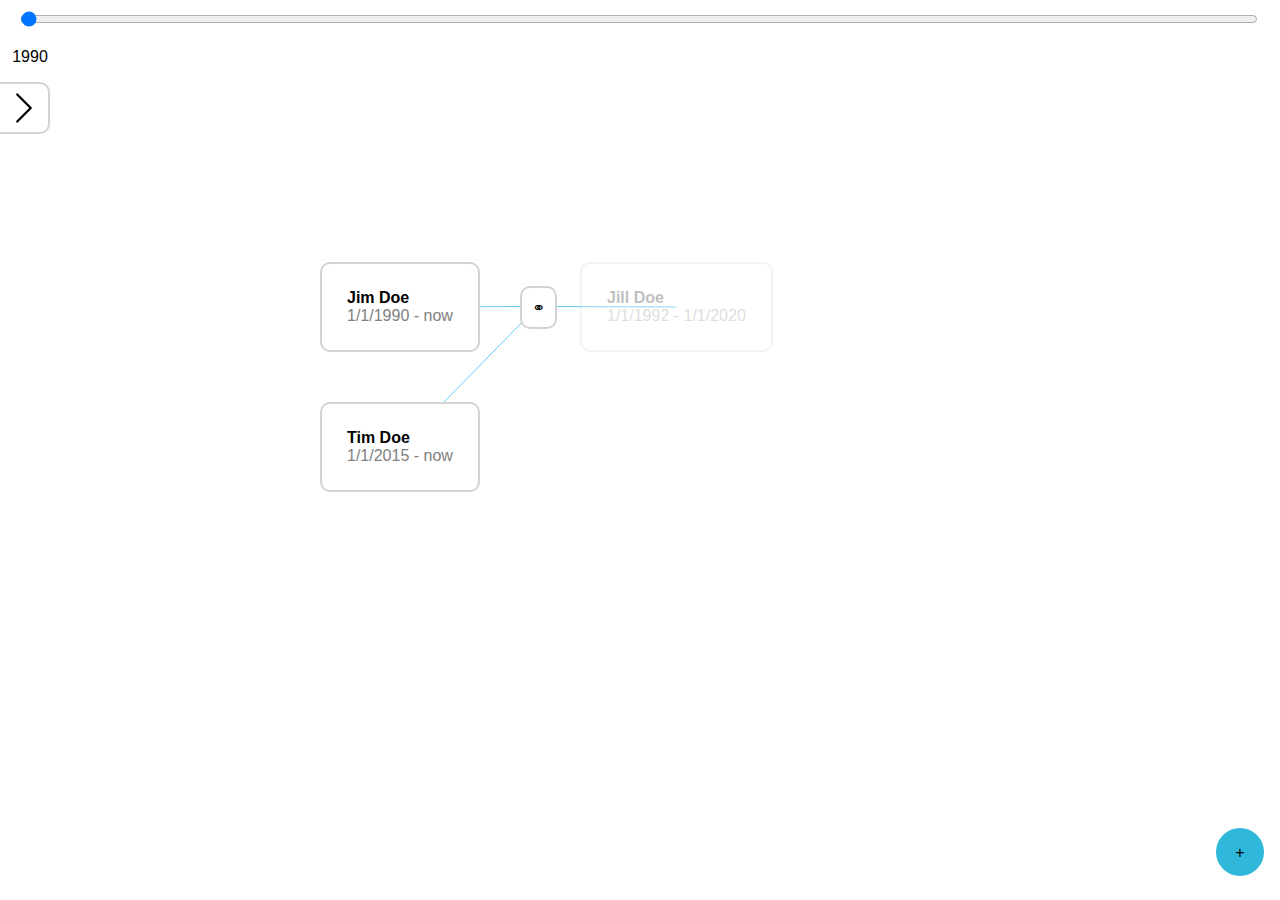
==== frontend/index.html @ a505e5a2 "backend test" ====
<!DOCTYPE html>
<html lang="en">
<head>
    <meta charset="UTF-8">
    <meta name="viewport" content="width=device-width, initial-scale=1.0">
    <title>FamilyTreeify</title>
    <link rel="stylesheet" href="index.css">
    <script type="module" src="index.js" defer></script>
</head>
<body>
    <header>
        <div class="custom-slider">
            <input type="range" min="0" max="100" value="100">
            <div class="hover">
                <p>value</p>
            </div>
        </div>
    </header>
    <main>
        <div class="sidebar">
            <div class="content">
                <p class="a">you found me</p>
            </div>
            <div class="arrow">
                <svg xmlns="http://www.w3.org/2000/svg" width="16" height="16" fill="currentColor" class="bi bi-chevron-right" viewBox="0 0 16 16">
                    <path fill-rule="evenodd" d="M4.646 1.646a.5.5 0 0 1 .708 0l6 6a.5.5 0 0 1 0 .708l-6 6a.5.5 0 0 1-.708-.708L10.293 8 4.646 2.354a.5.5 0 0 1 0-.708"/>
                  </svg>
            </div>
        </div>
        <div class="mainCanvas">
            
        </div>
        <div class="pluscontainer">
            <div class="plus">+</div>
            <div class="hoverelements">
                <svg xmlns="http://www.w3.org/2000/svg" width="16" height="16" fill="currentColor" class="bi bi-brush" viewBox="0 0 16 16">
                    <path d="M15.825.12a.5.5 0 0 1 .132.584c-1.53 3.43-4.743 8.17-7.095 10.64a6.1 6.1 0 0 1-2.373 1.534c-.018.227-.06.538-.16.868-.201.659-.667 1.479-1.708 1.74a8.1 8.1 0 0 1-3.078.132 4 4 0 0 1-.562-.135 1.4 1.4 0 0 1-.466-.247.7.7 0 0 1-.204-.288.62.62 0 0 1 .004-.443c.095-.245.316-.38.461-.452.394-.197.625-.453.867-.826.095-.144.184-.297.287-.472l.117-.198c.151-.255.326-.54.546-.848.528-.739 1.201-.925 1.746-.896q.19.012.348.048c.062-.172.142-.38.238-.608.261-.619.658-1.419 1.187-2.069 2.176-2.67 6.18-6.206 9.117-8.104a.5.5 0 0 1 .596.04M4.705 11.912a1.2 1.2 0 0 0-.419-.1c-.246-.013-.573.05-.879.479-.197.275-.355.532-.5.777l-.105.177c-.106.181-.213.362-.32.528a3.4 3.4 0 0 1-.76.861c.69.112 1.736.111 2.657-.12.559-.139.843-.569.993-1.06a3 3 0 0 0 .126-.75zm1.44.026c.12-.04.277-.1.458-.183a5.1 5.1 0 0 0 1.535-1.1c1.9-1.996 4.412-5.57 6.052-8.631-2.59 1.927-5.566 4.66-7.302 6.792-.442.543-.795 1.243-1.042 1.826-.121.288-.214.54-.275.72v.001l.575.575zm-4.973 3.04.007-.005zm3.582-3.043.002.001h-.002z"/>
                </svg>
                <svg xmlns="http://www.w3.org/2000/svg" width="16" height="16" fill="currentColor" class="bi bi-person-add" viewBox="0 0 16 16">
                    <path d="M12.5 16a3.5 3.5 0 1 0 0-7 3.5 3.5 0 0 0 0 7m.5-5v1h1a.5.5 0 0 1 0 1h-1v1a.5.5 0 0 1-1 0v-1h-1a.5.5 0 0 1 0-1h1v-1a.5.5 0 0 1 1 0m-2-6a3 3 0 1 1-6 0 3 3 0 0 1 6 0M8 7a2 2 0 1 0 0-4 2 2 0 0 0 0 4"/>
                    <path d="M8.256 14a4.5 4.5 0 0 1-.229-1.004H3c.001-.246.154-.986.832-1.664C4.484 10.68 5.711 10 8 10q.39 0 .74.025c.226-.341.496-.65.804-.918Q8.844 9.002 8 9c-5 0-6 3-6 4s1 1 1 1z"/>
                </svg>
            </div>
    </main>
</body>
</html>
---- frontend/index.css ----
:root {
    --blue: #219ebc;
    --lightblue: #2FB8DA;
}

html,body {
    font-family:'Segoe UI', Tahoma, Geneva, Verdana, sans-serif;
    margin: 0;
    padding: 0;

    width: 100vw;
    height: 100vh;

    overflow-y: hidden;
}

main {
    position: relative;
}

main > * {
    position: absolute;
    left: 0;
    top: 0;
}

.sidebar {
    z-index: 1;
    background-color: white;
    border-right-color: lightgrey;
    border-bottom-right-radius: 10px;
    border-right-style: solid;
    border-right-width: 2px;
    border-top-color: lightgrey;
    border-top-style: solid;
    border-top-width: 2px;

    height: 100%;

    transition: translate 100ms;

    width: max-content;
    max-width: fit-content;
    min-width: 15%;
}

.sidebar:not(.open) {
    translate: -100%;
} 

.arrow {
    position: absolute;

    --size: 3em;

    right: calc(-1 * var(--size) - 2 * 2px);
    top: -2px;

    background-color: white;
    border-right-width: 2px;
    border-right-style: solid;
    border-right-color: lightgrey;
    border-bottom-right-radius: 10px;
    border-top-right-radius: 10px;
    border-top-width: 2px;
    border-top-style: solid;
    border-top-color: lightgrey;
    border-bottom-width: 2px;
    border-bottom-style: solid;
    border-bottom-color: lightgrey;

    width: var(--size);
    height: var(--size);

    display: flex;
    align-items: center;
    justify-content: center;
}

.arrow > svg {
    width: 75%;
    height: 75%;

    transition: rotate 100ms;
}

.sidebar.open .arrow > svg {
    rotate: 180deg;
}

/*.arrow::after {
    content: "";
    position: absolute;
  
    background-color: transparent;
    bottom: -52px;
    left: 0;
    height: 50px;
    width: 25px;
    border-top-left-radius: 10px;
    box-shadow: -2px -2px 0 0 lightgrey; 
}*/

.element {
    display: block;

    width: fit-content;
    height: fit-content;

    padding: 25px;

    position: absolute;

    border-radius: 10px;
    border-color: lightgrey;
    border-width: 2px;
    border-style: solid;

    background-color: white;
}

.element > h1 {
    margin: 0;
    font-size: medium;
}

.element > p {
    margin: 0;
    color: gray;
}

.line::after,
.element::after {
    content: url("data:image/svg+xml,%3Csvg xmlns='http://www.w3.org/2000/svg' width='16' height='16' fill='currentColor' class='bi bi-pencil' viewBox='0 0 16 16'%3E%3Cpath d='M12.146.146a.5.5 0 0 1 .708 0l3 3a.5.5 0 0 1 0 .708l-10 10a.5.5 0 0 1-.168.11l-5 2a.5.5 0 0 1-.65-.65l2-5a.5.5 0 0 1 .11-.168zM11.207 2.5 13.5 4.793 14.793 3.5 12.5 1.207zm1.586 3L10.5 3.207 4 9.707V10h.5a.5.5 0 0 1 .5.5v.5h.5a.5.5 0 0 1 .5.5v.5h.293zm-9.761 5.175-.106.106-1.528 3.821 3.821-1.528.106-.106A.5.5 0 0 1 5 12.5V12h-.5a.5.5 0 0 1-.5-.5V11h-.5a.5.5 0 0 1-.468-.325'/%3E%3C/svg%3E");;
    --size: 2em;

    position: absolute;

    right: calc(var(--size) / -2.5);
    top: calc(var(--size) / -2.5);

    background-color: var(--blue);
    border-width: calc(var(--size) - var(--size) / 1.5);
    border-style: solid;
    border-color: var(--blue);
    border-radius: 50%;
    width: calc(var(--size) / 1.5);
    height: calc(var(--size) / 1.5);
    text-align: center;
    display: flex;
    scale: 0;
    transition: scale 100ms;
}

.element:hover::after {
    scale: 1;
}

.line:hover::after {
    scale: .5;
}

.mainCanvas {
    width: 100vw;
    height: 90vh;
    background-color: gray;

    display: block;
    position: relative;
}

.line {
    display: block;

    width: fit-content;
    height: fit-content;

    padding: 10px;

    position: absolute;

    border-radius: 10px;
    border-color: lightgrey;
    border-width: 2px;
    border-style: solid;

    background-color: white;
}

.mainCanvas > svg {
    left: 0;
    top: 0;
    background-color: white;
    position: absolute;
}

.mainCanvas :not(svg) {
    scale: var(--scale, 1);
}

.dragging {
    opacity: 0.5;
}

.active {
    border-color: var(--blue);
}

.content > * {
    --margin-l: 0.5em;
    --margin-r: 0.5em;
    --margin-t: 0.5em;
    --margin-b: 0.5em;
    width: calc(100% - var(--margin-r) - var(--margin-l));

    margin-left: var(--margin-l);
    margin-right: var(--margin-r);
    margin-top: var(--margin-t);
    margin-bottom: var(--margin-b);
}

.seperator {
    height: 2px;
    width: calc(100%);
    background-color: lightgrey;

    translate: calc(-1 * var(--margin-r)) 0;
}

.row {
    display: flex;
    justify-content: space-between;
}

input,
button,
select {
    border-radius: 5px;
    border-color: lightgrey;
    border-width: 1px;
    border-style: solid;
}

button {
    background-color: var(--lightblue);
    border-color: var(--blue);
    padding: 0.5em;
    font-size: large;
}

select {
    background-color: white;
}

button:active {
    background-color: var(--blue);
}

input:disabled {
    border-color: hsl(0, 0%, 95%);
}

.end {
    /*margin-top: auto;*/
    margin-bottom: 0.5em;
    margin-right: 0.5em;
    align-self: flex-end;
}

.content {
    display: flex;
    flex-direction: column;
    height: 100%;
}

.pluscontainer {
    position: absolute;

    top: unset;
    left: unset;

    bottom: 1em;
    right: 1em;
}

.plus {
    border-radius: 50%;


    width: 1em;
    height: 1em;

    padding: 1em;
    

    background-color: var(--lightblue);

    text-align: center;
}

.hoverelements {
    display: flex;
    flex-direction: column;

    position: absolute;

    width: 70%;

    left: 10%;
    right: 10%;

    bottom: 3.5em;

    border-radius: 5px;
    border-color: lightgrey;
    border-width: 2px;
    border-style: solid;

    transition: opacity 100ms, bottom 100ms;
}

.hoverelements > * {
    display: flex;
    justify-content: center;

    padding-top: 0.8em;
    padding-bottom: 0.8em;

    margin-top: 0.2em;
    margin-bottom: 0.2em;

    margin-left: 0.2em;
    margin-right: 0.2em;

    border-radius: 2.5px;

    align-self: center;
    width: calc(100% - 0.4em);
}

.hoverelements > *:hover {
    background-color: lightgrey;
}

.pluscontainer:not(:hover) .hoverelements {
    bottom: 0;
    opacity: 0;
}

body.line_connect {
    cursor: crosshair;
}

.custom-slider {
    width: 100%;
}

.custom-slider > input {
    width: calc(100% - 4px - 40px);
    margin-left: 20px;
    margin-top: 10px;

    border-radius: 50px;
}

.custom-slider > input::-webkit-slider-thumb {
    -webkit-appearance: none;
    appearance: none;
}
.custom-slider > input::-webkit-slider-thumb,
.custom-slider > input::-moz-range-thumb {
    opacity: 1;
    width: 15px;
    height: 15px;
    background-color: var(--lightblue);
    cursor: pointer;

    border-radius: 50px;
}

.custom-slider > input:active::-webkit-slider-thumb,
.custom-slider > input:active::-moz-range-thumb {
    background-color: var(--blue);
}

.custom-slider > .hover {
    width: fit-content;
}

.custom-slider > .hover > * {
    translate: calc(var(--l, 0) - 50% + 30px) 0;
    transform-origin: 50% 50%;
}

.hidden {
    opacity: 0.25;
}

.a {
    color: lightgray;
    font-weight: lighter;
    font-size: smaller;
}
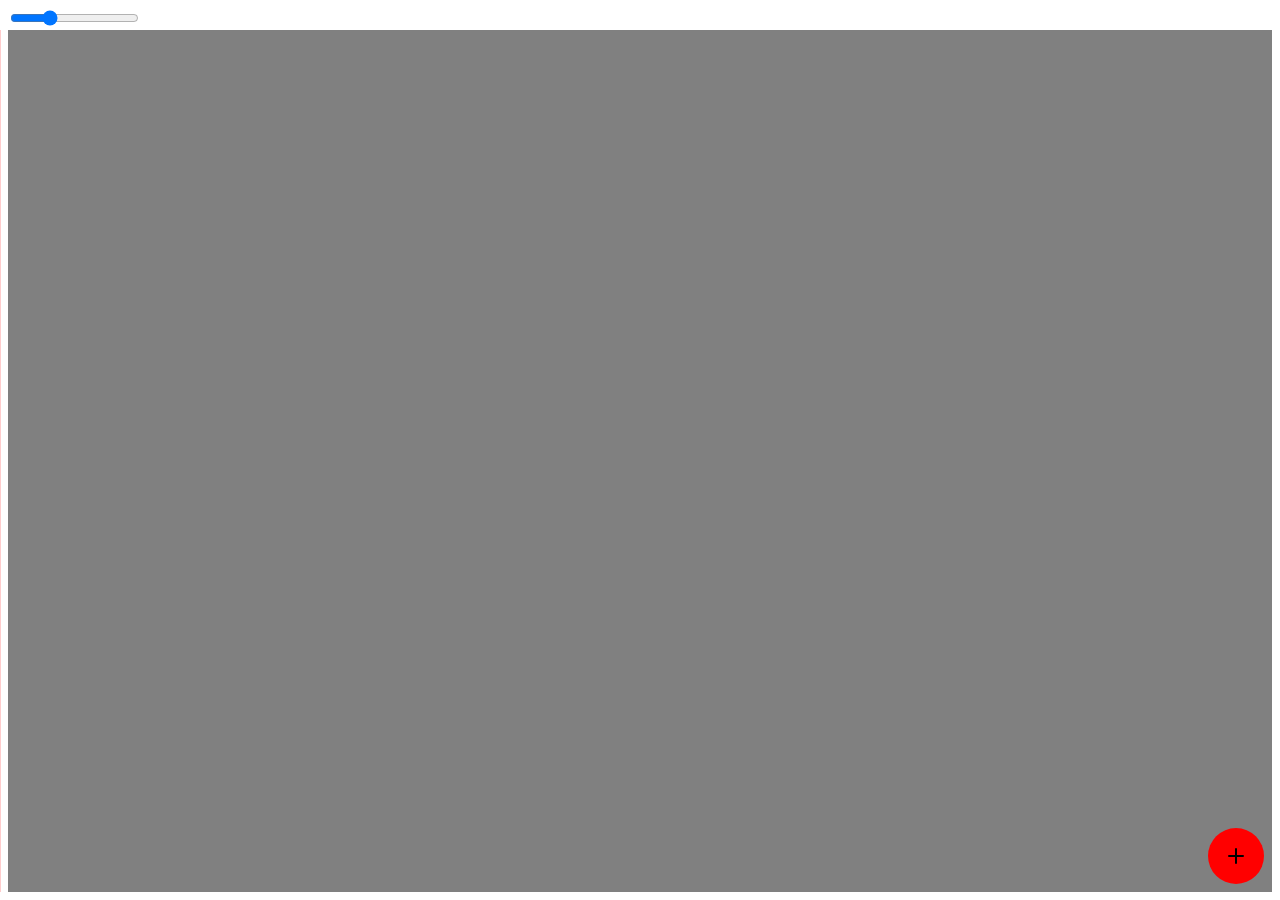
==== commit eb67668e: "-" ====
--- a/frontend/index.html
+++ b/frontend/index.html
@@ -3,44 +3,35 @@
 <head>
     <meta charset="UTF-8">
     <meta name="viewport" content="width=device-width, initial-scale=1.0">
-    <title>FamilyTreeify</title>
-    <link rel="stylesheet" href="index.css">
-    <script type="module" src="index.js" defer></script>
+    <title>Document</title>
+    <link rel="stylesheet" href="main.css">
+
+    <link rel="stylesheet" href="sidebar.css">
+    <link rel="stylesheet" href="plus.css">
 </head>
 <body>
     <header>
-        <div class="custom-slider">
-            <input type="range" min="0" max="100" value="100">
-            <div class="hover">
-                <p>value</p>
+        <input type="range" min="1990" max="2025" value="2000" />
+    </header>
+    <main>
+        <aside></aside>
+        <section>
+            <svg></svg>
+        </section>
+        <div class="plus">
+            <svg xmlns="http://www.w3.org/2000/svg" width="32" height="32" fill="currentColor" class="bi bi-plus" viewBox="0 0 16 16">
+                <path d="M8 4a.5.5 0 0 1 .5.5v3h3a.5.5 0 0 1 0 1h-3v3a.5.5 0 0 1-1 0v-3h-3a.5.5 0 0 1 0-1h3v-3A.5.5 0 0 1 8 4"/>
+            </svg>
+            <div>
+                <svg xmlns="http://www.w3.org/2000/svg" width="24" height="24" fill="currentColor" class="bi bi-brush-fill" viewBox="0 0 16 16">
+                    <path d="M15.825.12a.5.5 0 0 1 .132.584c-1.53 3.43-4.743 8.17-7.095 10.64a6.1 6.1 0 0 1-2.373 1.534c-.018.227-.06.538-.16.868-.201.659-.667 1.479-1.708 1.74a8.1 8.1 0 0 1-3.078.132 4 4 0 0 1-.562-.135 1.4 1.4 0 0 1-.466-.247.7.7 0 0 1-.204-.288.62.62 0 0 1 .004-.443c.095-.245.316-.38.461-.452.394-.197.625-.453.867-.826.095-.144.184-.297.287-.472l.117-.198c.151-.255.326-.54.546-.848.528-.739 1.201-.925 1.746-.896q.19.012.348.048c.062-.172.142-.38.238-.608.261-.619.658-1.419 1.187-2.069 2.176-2.67 6.18-6.206 9.117-8.104a.5.5 0 0 1 .596.04"/>
+                </svg>
+                <svg xmlns="http://www.w3.org/2000/svg" width="24" height="24" fill="currentColor" class="bi bi-person-plus-fill" viewBox="0 0 16 16">
+                    <path d="M1 14s-1 0-1-1 1-4 6-4 6 3 6 4-1 1-1 1zm5-6a3 3 0 1 0 0-6 3 3 0 0 0 0 6"/>
+                    <path fill-rule="evenodd" d="M13.5 5a.5.5 0 0 1 .5.5V7h1.5a.5.5 0 0 1 0 1H14v1.5a.5.5 0 0 1-1 0V8h-1.5a.5.5 0 0 1 0-1H13V5.5a.5.5 0 0 1 .5-.5"/>
+                </svg>
             </div>
         </div>
-    </header>
-    <main>
-        <div class="sidebar">
-            <div class="content">
-                <p class="a">you found me</p>
-            </div>
-            <div class="arrow">
-                <svg xmlns="http://www.w3.org/2000/svg" width="16" height="16" fill="currentColor" class="bi bi-chevron-right" viewBox="0 0 16 16">
-                    <path fill-rule="evenodd" d="M4.646 1.646a.5.5 0 0 1 .708 0l6 6a.5.5 0 0 1 0 .708l-6 6a.5.5 0 0 1-.708-.708L10.293 8 4.646 2.354a.5.5 0 0 1 0-.708"/>
-                  </svg>
-            </div>
-        </div>
-        <div class="mainCanvas">
-            
-        </div>
-        <div class="pluscontainer">
-            <div class="plus">+</div>
-            <div class="hoverelements">
-                <svg xmlns="http://www.w3.org/2000/svg" width="16" height="16" fill="currentColor" class="bi bi-brush" viewBox="0 0 16 16">
-                    <path d="M15.825.12a.5.5 0 0 1 .132.584c-1.53 3.43-4.743 8.17-7.095 10.64a6.1 6.1 0 0 1-2.373 1.534c-.018.227-.06.538-.16.868-.201.659-.667 1.479-1.708 1.74a8.1 8.1 0 0 1-3.078.132 4 4 0 0 1-.562-.135 1.4 1.4 0 0 1-.466-.247.7.7 0 0 1-.204-.288.62.62 0 0 1 .004-.443c.095-.245.316-.38.461-.452.394-.197.625-.453.867-.826.095-.144.184-.297.287-.472l.117-.198c.151-.255.326-.54.546-.848.528-.739 1.201-.925 1.746-.896q.19.012.348.048c.062-.172.142-.38.238-.608.261-.619.658-1.419 1.187-2.069 2.176-2.67 6.18-6.206 9.117-8.104a.5.5 0 0 1 .596.04M4.705 11.912a1.2 1.2 0 0 0-.419-.1c-.246-.013-.573.05-.879.479-.197.275-.355.532-.5.777l-.105.177c-.106.181-.213.362-.32.528a3.4 3.4 0 0 1-.76.861c.69.112 1.736.111 2.657-.12.559-.139.843-.569.993-1.06a3 3 0 0 0 .126-.75zm1.44.026c.12-.04.277-.1.458-.183a5.1 5.1 0 0 0 1.535-1.1c1.9-1.996 4.412-5.57 6.052-8.631-2.59 1.927-5.566 4.66-7.302 6.792-.442.543-.795 1.243-1.042 1.826-.121.288-.214.54-.275.72v.001l.575.575zm-4.973 3.04.007-.005zm3.582-3.043.002.001h-.002z"/>
-                </svg>
-                <svg xmlns="http://www.w3.org/2000/svg" width="16" height="16" fill="currentColor" class="bi bi-person-add" viewBox="0 0 16 16">
-                    <path d="M12.5 16a3.5 3.5 0 1 0 0-7 3.5 3.5 0 0 0 0 7m.5-5v1h1a.5.5 0 0 1 0 1h-1v1a.5.5 0 0 1-1 0v-1h-1a.5.5 0 0 1 0-1h1v-1a.5.5 0 0 1 1 0m-2-6a3 3 0 1 1-6 0 3 3 0 0 1 6 0M8 7a2 2 0 1 0 0-4 2 2 0 0 0 0 4"/>
-                    <path d="M8.256 14a4.5 4.5 0 0 1-.229-1.004H3c.001-.246.154-.986.832-1.664C4.484 10.68 5.711 10 8 10q.39 0 .74.025c.226-.341.496-.65.804-.918Q8.844 9.002 8 9c-5 0-6 3-6 4s1 1 1 1z"/>
-                </svg>
-            </div>
     </main>
 </body>
 </html>--- a/frontend/main.css
+++ b/frontend/main.css
@@ -0,0 +1,48 @@
+:root {
+    --sharp-duration: 100ms;
+    --sharp-corner: 5px;
+    --smooth-corner: 10px;
+    --border: 2px solid lightgrey;
+}
+
+html {
+    width: 100%;
+    height: 100%;
+}
+
+body {
+    --body-margin: 8px;
+
+    margin: var(--body-margin);
+    width: calc(100% - 2 * var(--body-margin));
+    height: calc(100% - 2 * var(--body-margin));
+
+    display: flex;
+    flex-direction: column;
+}
+
+main {
+    flex-grow: 1;
+
+    background-color: gray;
+
+    position: relative;
+
+    z-index: 1;
+}
+
+main > aside {
+    width: 20%;
+    height: 100%;
+    background-color: red;
+
+    position: absolute;
+    left: 0;
+    top: 0;
+}
+
+main > .plus {
+    position: absolute;
+    right: 0.5em;
+    bottom: 0.5em;
+}--- a/frontend/sidebar.css
+++ b/frontend/sidebar.css
@@ -0,0 +1,9 @@
+main > aside {
+    translate: calc(-100% - var(--body-margin)) 0;
+
+    transition: translate var(--sharp-duration);
+}
+
+main > aside.open {
+    translate: 0 0;
+}--- a/frontend/plus.css
+++ b/frontend/plus.css
@@ -0,0 +1,57 @@
+.plus {
+    --padding: 0.75em;
+
+    position: relative;
+
+    z-index: 1;
+
+    width: fit-content;
+    height: fit-content;
+}
+
+.plus > svg {
+    display: block;
+    padding: var(--padding);
+
+    background-color: red;
+
+    border-radius: 50%;
+}
+
+.plus > div {
+    position: absolute;
+    left: 0;
+
+    --margin: 0.5em;
+    --error-value: var(--margin) * (1 + 2*2); /* 2 == number of elements in the selector, second 2, amount of mergins per element*/
+    margin: var(--margin);
+
+    top: calc(-1 * var(--error-value));
+
+    z-index: -1;
+
+    width: calc(100% - var(--margin) * 2);
+    height: fit-content;
+
+    display: flex;
+    flex-direction: column;
+    align-items: center;
+
+    border: var(--border);
+    border-radius: var(--sharp-corner);
+
+    opacity: 0;
+
+    transition: opacity var(--sharp-duration), top var(--sharp-duration)
+}
+
+.plus > div > * {
+    margin-top: calc(var(--margin));
+    margin-bottom: calc(var(--margin));
+}
+
+.plus:hover > div,
+.plus:has(*:hover) > div {
+    opacity: 1;
+    top: calc(-100% - var(--error-value));
+}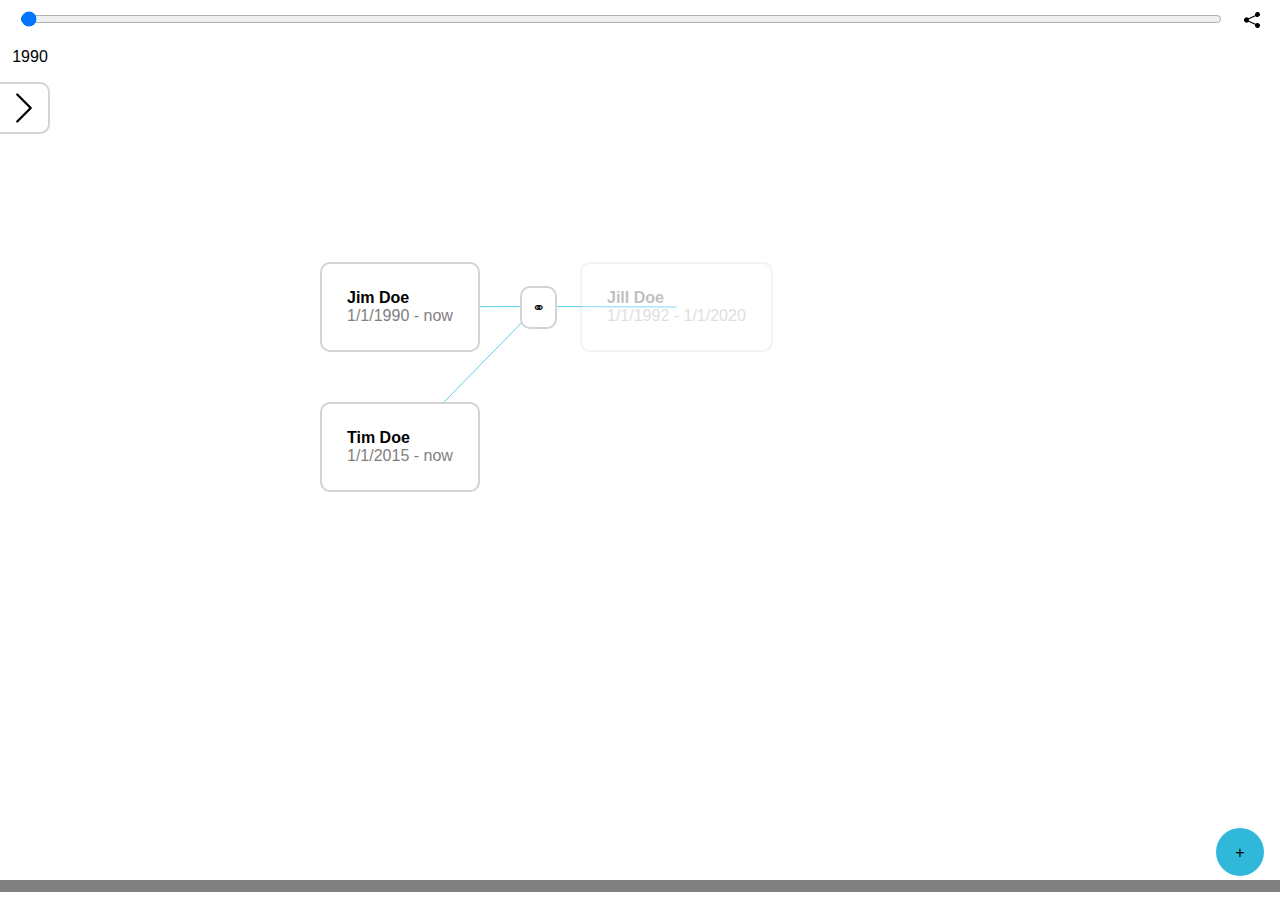
==== commit 2f6526e5: "added sharing button" ====
--- a/frontend/index.html
+++ b/frontend/index.html
@@ -3,35 +3,49 @@
 <head>
     <meta charset="UTF-8">
     <meta name="viewport" content="width=device-width, initial-scale=1.0">
-    <title>Document</title>
-    <link rel="stylesheet" href="main.css">
-
-    <link rel="stylesheet" href="sidebar.css">
-    <link rel="stylesheet" href="plus.css">
+    <title>FamilyTreeify</title>
+    <link rel="stylesheet" href="index.css">
+    <script type="module" src="index.js" defer></script>
 </head>
 <body>
     <header>
-        <input type="range" min="1990" max="2025" value="2000" />
+        <div class="custom-slider">
+            <input type="range" min="0" max="100" value="100">
+            <div class="hover">
+                <p>value</p>
+            </div>
+        </div>
+        <div class="svg">
+            <svg xmlns="http://www.w3.org/2000/svg" width="16" height="16" fill="currentColor" class="bi bi-share-fill" viewBox="0 0 16 16">
+                <path d="M11 2.5a2.5 2.5 0 1 1 .603 1.628l-6.718 3.12a2.5 2.5 0 0 1 0 1.504l6.718 3.12a2.5 2.5 0 1 1-.488.876l-6.718-3.12a2.5 2.5 0 1 1 0-3.256l6.718-3.12A2.5 2.5 0 0 1 11 2.5"/>
+            </svg>
+        </div>
     </header>
     <main>
-        <aside></aside>
-        <section>
-            <svg></svg>
-        </section>
-        <div class="plus">
-            <svg xmlns="http://www.w3.org/2000/svg" width="32" height="32" fill="currentColor" class="bi bi-plus" viewBox="0 0 16 16">
-                <path d="M8 4a.5.5 0 0 1 .5.5v3h3a.5.5 0 0 1 0 1h-3v3a.5.5 0 0 1-1 0v-3h-3a.5.5 0 0 1 0-1h3v-3A.5.5 0 0 1 8 4"/>
-            </svg>
-            <div>
-                <svg xmlns="http://www.w3.org/2000/svg" width="24" height="24" fill="currentColor" class="bi bi-brush-fill" viewBox="0 0 16 16">
-                    <path d="M15.825.12a.5.5 0 0 1 .132.584c-1.53 3.43-4.743 8.17-7.095 10.64a6.1 6.1 0 0 1-2.373 1.534c-.018.227-.06.538-.16.868-.201.659-.667 1.479-1.708 1.74a8.1 8.1 0 0 1-3.078.132 4 4 0 0 1-.562-.135 1.4 1.4 0 0 1-.466-.247.7.7 0 0 1-.204-.288.62.62 0 0 1 .004-.443c.095-.245.316-.38.461-.452.394-.197.625-.453.867-.826.095-.144.184-.297.287-.472l.117-.198c.151-.255.326-.54.546-.848.528-.739 1.201-.925 1.746-.896q.19.012.348.048c.062-.172.142-.38.238-.608.261-.619.658-1.419 1.187-2.069 2.176-2.67 6.18-6.206 9.117-8.104a.5.5 0 0 1 .596.04"/>
+        <div class="sidebar">
+            <div class="content">
+                <p class="a">you found me</p>
+            </div>
+            <div class="arrow">
+                <svg xmlns="http://www.w3.org/2000/svg" width="16" height="16" fill="currentColor" class="bi bi-chevron-right" viewBox="0 0 16 16">
+                    <path fill-rule="evenodd" d="M4.646 1.646a.5.5 0 0 1 .708 0l6 6a.5.5 0 0 1 0 .708l-6 6a.5.5 0 0 1-.708-.708L10.293 8 4.646 2.354a.5.5 0 0 1 0-.708"/>
+                  </svg>
+            </div>
+        </div>
+        <div class="mainCanvas">
+            
+        </div>
+        <div class="pluscontainer">
+            <div class="plus">+</div>
+            <div class="hoverelements">
+                <svg xmlns="http://www.w3.org/2000/svg" width="16" height="16" fill="currentColor" class="bi bi-brush" viewBox="0 0 16 16">
+                    <path d="M15.825.12a.5.5 0 0 1 .132.584c-1.53 3.43-4.743 8.17-7.095 10.64a6.1 6.1 0 0 1-2.373 1.534c-.018.227-.06.538-.16.868-.201.659-.667 1.479-1.708 1.74a8.1 8.1 0 0 1-3.078.132 4 4 0 0 1-.562-.135 1.4 1.4 0 0 1-.466-.247.7.7 0 0 1-.204-.288.62.62 0 0 1 .004-.443c.095-.245.316-.38.461-.452.394-.197.625-.453.867-.826.095-.144.184-.297.287-.472l.117-.198c.151-.255.326-.54.546-.848.528-.739 1.201-.925 1.746-.896q.19.012.348.048c.062-.172.142-.38.238-.608.261-.619.658-1.419 1.187-2.069 2.176-2.67 6.18-6.206 9.117-8.104a.5.5 0 0 1 .596.04M4.705 11.912a1.2 1.2 0 0 0-.419-.1c-.246-.013-.573.05-.879.479-.197.275-.355.532-.5.777l-.105.177c-.106.181-.213.362-.32.528a3.4 3.4 0 0 1-.76.861c.69.112 1.736.111 2.657-.12.559-.139.843-.569.993-1.06a3 3 0 0 0 .126-.75zm1.44.026c.12-.04.277-.1.458-.183a5.1 5.1 0 0 0 1.535-1.1c1.9-1.996 4.412-5.57 6.052-8.631-2.59 1.927-5.566 4.66-7.302 6.792-.442.543-.795 1.243-1.042 1.826-.121.288-.214.54-.275.72v.001l.575.575zm-4.973 3.04.007-.005zm3.582-3.043.002.001h-.002z"/>
                 </svg>
-                <svg xmlns="http://www.w3.org/2000/svg" width="24" height="24" fill="currentColor" class="bi bi-person-plus-fill" viewBox="0 0 16 16">
-                    <path d="M1 14s-1 0-1-1 1-4 6-4 6 3 6 4-1 1-1 1zm5-6a3 3 0 1 0 0-6 3 3 0 0 0 0 6"/>
-                    <path fill-rule="evenodd" d="M13.5 5a.5.5 0 0 1 .5.5V7h1.5a.5.5 0 0 1 0 1H14v1.5a.5.5 0 0 1-1 0V8h-1.5a.5.5 0 0 1 0-1H13V5.5a.5.5 0 0 1 .5-.5"/>
+                <svg xmlns="http://www.w3.org/2000/svg" width="16" height="16" fill="currentColor" class="bi bi-person-add" viewBox="0 0 16 16">
+                    <path d="M12.5 16a3.5 3.5 0 1 0 0-7 3.5 3.5 0 0 0 0 7m.5-5v1h1a.5.5 0 0 1 0 1h-1v1a.5.5 0 0 1-1 0v-1h-1a.5.5 0 0 1 0-1h1v-1a.5.5 0 0 1 1 0m-2-6a3 3 0 1 1-6 0 3 3 0 0 1 6 0M8 7a2 2 0 1 0 0-4 2 2 0 0 0 0 4"/>
+                    <path d="M8.256 14a4.5 4.5 0 0 1-.229-1.004H3c.001-.246.154-.986.832-1.664C4.484 10.68 5.711 10 8 10q.39 0 .74.025c.226-.341.496-.65.804-.918Q8.844 9.002 8 9c-5 0-6 3-6 4s1 1 1 1z"/>
                 </svg>
             </div>
-        </div>
     </main>
 </body>
 </html>--- a/frontend/index.css
+++ b/frontend/index.css
@@ -0,0 +1,434 @@
+:root {
+    --blue: #219ebc;
+    --lightblue: #2FB8DA;
+}
+
+html,body {
+    font-family:'Segoe UI', Tahoma, Geneva, Verdana, sans-serif;
+    margin: 0;
+    padding: 0;
+
+    width: 100vw;
+    height: 100vh;
+
+    overflow-y: hidden;
+}
+
+main {
+    position: relative;
+}
+
+header {
+    display: flex;
+}
+
+header > .svg {
+    margin-right: 20px;
+    margin-top: 12px;
+    width: fit-content;
+    height: fit-content;
+    position: relative;
+}
+
+header > .svg::before {
+    display: block;
+    position: absolute;
+    left: -4px;
+    top: -5px;
+    content: "";
+    z-index: -1;
+    width: 26px;
+    height: 26px;
+
+    border-radius: 50%;
+
+    transition: background-color 100ms;
+}
+
+header > .svg:hover::before {
+    background-color: var(--lightblue);
+}
+
+main > * {
+    position: absolute;
+    left: 0;
+    top: 0;
+}
+
+.sidebar {
+    z-index: 1;
+    background-color: white;
+    border-right-color: lightgrey;
+    border-bottom-right-radius: 10px;
+    border-right-style: solid;
+    border-right-width: 2px;
+    border-top-color: lightgrey;
+    border-top-style: solid;
+    border-top-width: 2px;
+
+    height: 100%;
+
+    transition: translate 100ms;
+
+    width: max-content;
+    max-width: fit-content;
+    min-width: 15%;
+}
+
+.sidebar:not(.open) {
+    translate: -100%;
+} 
+
+.arrow {
+    position: absolute;
+
+    --size: 3em;
+
+    right: calc(-1 * var(--size) - 2 * 2px);
+    top: -2px;
+
+    background-color: white;
+    border-right-width: 2px;
+    border-right-style: solid;
+    border-right-color: lightgrey;
+    border-bottom-right-radius: 10px;
+    border-top-right-radius: 10px;
+    border-top-width: 2px;
+    border-top-style: solid;
+    border-top-color: lightgrey;
+    border-bottom-width: 2px;
+    border-bottom-style: solid;
+    border-bottom-color: lightgrey;
+
+    width: var(--size);
+    height: var(--size);
+
+    display: flex;
+    align-items: center;
+    justify-content: center;
+}
+
+.arrow > svg {
+    width: 75%;
+    height: 75%;
+
+    transition: rotate 100ms;
+}
+
+.sidebar.open .arrow > svg {
+    rotate: 180deg;
+}
+
+/*.arrow::after {
+    content: "";
+    position: absolute;
+  
+    background-color: transparent;
+    bottom: -52px;
+    left: 0;
+    height: 50px;
+    width: 25px;
+    border-top-left-radius: 10px;
+    box-shadow: -2px -2px 0 0 lightgrey; 
+}*/
+
+.element {
+    display: block;
+
+    width: fit-content;
+    height: fit-content;
+
+    padding: 25px;
+
+    position: absolute;
+
+    border-radius: 10px;
+    border-color: lightgrey;
+    border-width: 2px;
+    border-style: solid;
+
+    background-color: white;
+}
+
+.element > h1 {
+    margin: 0;
+    font-size: medium;
+}
+
+.element > p {
+    margin: 0;
+    color: gray;
+}
+
+.line::after,
+.element::after {
+    content: url("data:image/svg+xml,%3Csvg xmlns='http://www.w3.org/2000/svg' width='16' height='16' fill='currentColor' class='bi bi-pencil' viewBox='0 0 16 16'%3E%3Cpath d='M12.146.146a.5.5 0 0 1 .708 0l3 3a.5.5 0 0 1 0 .708l-10 10a.5.5 0 0 1-.168.11l-5 2a.5.5 0 0 1-.65-.65l2-5a.5.5 0 0 1 .11-.168zM11.207 2.5 13.5 4.793 14.793 3.5 12.5 1.207zm1.586 3L10.5 3.207 4 9.707V10h.5a.5.5 0 0 1 .5.5v.5h.5a.5.5 0 0 1 .5.5v.5h.293zm-9.761 5.175-.106.106-1.528 3.821 3.821-1.528.106-.106A.5.5 0 0 1 5 12.5V12h-.5a.5.5 0 0 1-.5-.5V11h-.5a.5.5 0 0 1-.468-.325'/%3E%3C/svg%3E");;
+    --size: 2em;
+
+    position: absolute;
+
+    right: calc(var(--size) / -2.5);
+    top: calc(var(--size) / -2.5);
+
+    background-color: var(--blue);
+    border-width: calc(var(--size) - var(--size) / 1.5);
+    border-style: solid;
+    border-color: var(--blue);
+    border-radius: 50%;
+    width: calc(var(--size) / 1.5);
+    height: calc(var(--size) / 1.5);
+    text-align: center;
+    display: flex;
+    scale: 0;
+    transition: scale 100ms;
+}
+
+.element:hover::after {
+    scale: 1;
+}
+
+.line:hover::after {
+    scale: .5;
+}
+
+.mainCanvas {
+    width: 100vw;
+    height: 90vh;
+    background-color: gray;
+
+    display: block;
+    position: relative;
+}
+
+.line {
+    display: block;
+
+    width: fit-content;
+    height: fit-content;
+
+    padding: 10px;
+
+    position: absolute;
+
+    border-radius: 10px;
+    border-color: lightgrey;
+    border-width: 2px;
+    border-style: solid;
+
+    background-color: white;
+}
+
+.mainCanvas > svg {
+    left: 0;
+    top: 0;
+    background-color: white;
+    position: absolute;
+}
+
+.mainCanvas :not(svg) {
+    scale: var(--scale, 1);
+}
+
+.dragging {
+    opacity: 0.5;
+}
+
+.active {
+    border-color: var(--blue);
+}
+
+.content > * {
+    --margin-l: 0.5em;
+    --margin-r: 0.5em;
+    --margin-t: 0.5em;
+    --margin-b: 0.5em;
+    width: calc(100% - var(--margin-r) - var(--margin-l));
+
+    margin-left: var(--margin-l);
+    margin-right: var(--margin-r);
+    margin-top: var(--margin-t);
+    margin-bottom: var(--margin-b);
+}
+
+.seperator {
+    height: 2px;
+    width: calc(100%);
+    background-color: lightgrey;
+
+    translate: calc(-1 * var(--margin-r)) 0;
+}
+
+.row {
+    display: flex;
+    justify-content: space-between;
+}
+
+input,
+button,
+select {
+    border-radius: 5px;
+    border-color: lightgrey;
+    border-width: 1px;
+    border-style: solid;
+}
+
+button {
+    background-color: var(--lightblue);
+    border-color: var(--blue);
+    padding: 0.5em;
+    font-size: large;
+}
+
+select {
+    background-color: white;
+}
+
+button:active {
+    background-color: var(--blue);
+}
+
+input:disabled {
+    border-color: hsl(0, 0%, 95%);
+}
+
+.end {
+    /*margin-top: auto;*/
+    margin-bottom: 0.5em;
+    margin-right: 0.5em;
+    align-self: flex-end;
+}
+
+.content {
+    display: flex;
+    flex-direction: column;
+    height: 100%;
+}
+
+.pluscontainer {
+    position: absolute;
+
+    top: unset;
+    left: unset;
+
+    bottom: 1em;
+    right: 1em;
+}
+
+.plus {
+    border-radius: 50%;
+
+
+    width: 1em;
+    height: 1em;
+
+    padding: 1em;
+    
+
+    background-color: var(--lightblue);
+
+    text-align: center;
+}
+
+.hoverelements {
+    display: flex;
+    flex-direction: column;
+
+    position: absolute;
+
+    width: 70%;
+
+    left: 10%;
+    right: 10%;
+
+    bottom: 3.5em;
+
+    border-radius: 5px;
+    border-color: lightgrey;
+    border-width: 2px;
+    border-style: solid;
+
+    transition: opacity 100ms, bottom 100ms;
+}
+
+.hoverelements > * {
+    display: flex;
+    justify-content: center;
+
+    padding-top: 0.8em;
+    padding-bottom: 0.8em;
+
+    margin-top: 0.2em;
+    margin-bottom: 0.2em;
+
+    margin-left: 0.2em;
+    margin-right: 0.2em;
+
+    border-radius: 2.5px;
+
+    align-self: center;
+    width: calc(100% - 0.4em);
+}
+
+.hoverelements > *:hover {
+    background-color: lightgrey;
+}
+
+.pluscontainer:not(:hover) .hoverelements {
+    bottom: 0;
+    opacity: 0;
+}
+
+body.line_connect {
+    cursor: crosshair;
+}
+
+.custom-slider {
+    width: 100%;
+}
+
+.custom-slider > input {
+    width: calc(100% - 4px - 40px);
+    margin-left: 20px;
+    margin-top: 10px;
+
+    border-radius: 50px;
+}
+
+.custom-slider > input::-webkit-slider-thumb {
+    -webkit-appearance: none;
+    appearance: none;
+}
+.custom-slider > input::-webkit-slider-thumb,
+.custom-slider > input::-moz-range-thumb {
+    opacity: 1;
+    width: 15px;
+    height: 15px;
+    background-color: var(--lightblue);
+    cursor: pointer;
+
+    border-radius: 50px;
+}
+
+.custom-slider > input:active::-webkit-slider-thumb,
+.custom-slider > input:active::-moz-range-thumb {
+    background-color: var(--blue);
+}
+
+.custom-slider > .hover {
+    width: fit-content;
+}
+
+.custom-slider > .hover > * {
+    translate: calc(var(--l, 0) - 50% + 30px) 0;
+    transform-origin: 50% 50%;
+}
+
+.hidden {
+    opacity: 0.25;
+}
+
+.a {
+    color: lightgray;
+    font-weight: lighter;
+    font-size: smaller;
+}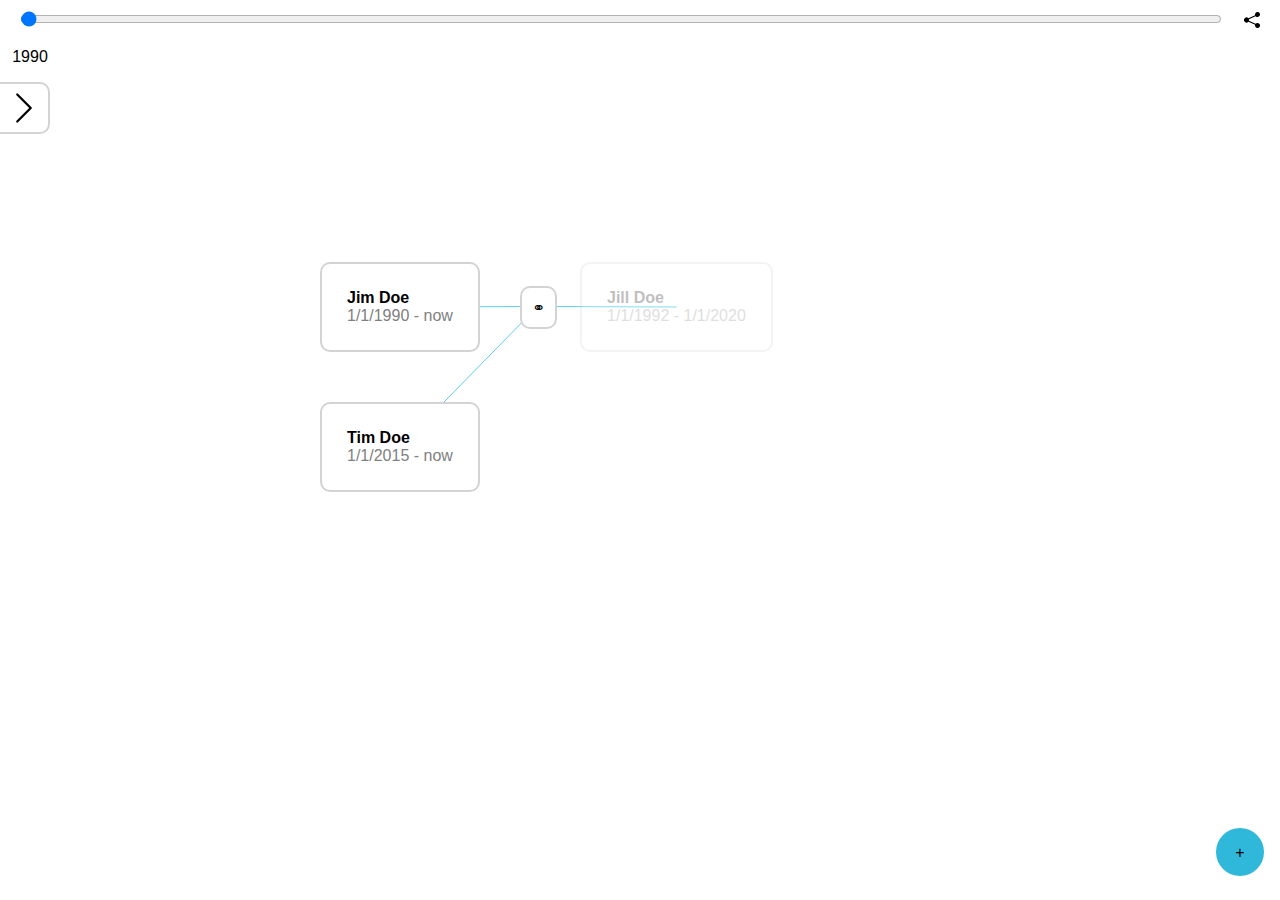
==== commit 3a882402: "1st step to deleting: removing children connections" ====
--- a/frontend/index.html
+++ b/frontend/index.html
@@ -38,6 +38,9 @@
         <div class="pluscontainer">
             <div class="plus">+</div>
             <div class="hoverelements">
+                <svg xmlns="http://www.w3.org/2000/svg" width="16" height="16" fill="currentColor" class="bi bi-trash3" viewBox="0 0 16 16">
+                    <path d="M6.5 1h3a.5.5 0 0 1 .5.5v1H6v-1a.5.5 0 0 1 .5-.5M11 2.5v-1A1.5 1.5 0 0 0 9.5 0h-3A1.5 1.5 0 0 0 5 1.5v1H1.5a.5.5 0 0 0 0 1h.538l.853 10.66A2 2 0 0 0 4.885 16h6.23a2 2 0 0 0 1.994-1.84l.853-10.66h.538a.5.5 0 0 0 0-1zm1.958 1-.846 10.58a1 1 0 0 1-.997.92h-6.23a1 1 0 0 1-.997-.92L3.042 3.5zm-7.487 1a.5.5 0 0 1 .528.47l.5 8.5a.5.5 0 0 1-.998.06L5 5.03a.5.5 0 0 1 .47-.53Zm5.058 0a.5.5 0 0 1 .47.53l-.5 8.5a.5.5 0 1 1-.998-.06l.5-8.5a.5.5 0 0 1 .528-.47M8 4.5a.5.5 0 0 1 .5.5v8.5a.5.5 0 0 1-1 0V5a.5.5 0 0 1 .5-.5"/>
+                </svg>
                 <svg xmlns="http://www.w3.org/2000/svg" width="16" height="16" fill="currentColor" class="bi bi-brush" viewBox="0 0 16 16">
                     <path d="M15.825.12a.5.5 0 0 1 .132.584c-1.53 3.43-4.743 8.17-7.095 10.64a6.1 6.1 0 0 1-2.373 1.534c-.018.227-.06.538-.16.868-.201.659-.667 1.479-1.708 1.74a8.1 8.1 0 0 1-3.078.132 4 4 0 0 1-.562-.135 1.4 1.4 0 0 1-.466-.247.7.7 0 0 1-.204-.288.62.62 0 0 1 .004-.443c.095-.245.316-.38.461-.452.394-.197.625-.453.867-.826.095-.144.184-.297.287-.472l.117-.198c.151-.255.326-.54.546-.848.528-.739 1.201-.925 1.746-.896q.19.012.348.048c.062-.172.142-.38.238-.608.261-.619.658-1.419 1.187-2.069 2.176-2.67 6.18-6.206 9.117-8.104a.5.5 0 0 1 .596.04M4.705 11.912a1.2 1.2 0 0 0-.419-.1c-.246-.013-.573.05-.879.479-.197.275-.355.532-.5.777l-.105.177c-.106.181-.213.362-.32.528a3.4 3.4 0 0 1-.76.861c.69.112 1.736.111 2.657-.12.559-.139.843-.569.993-1.06a3 3 0 0 0 .126-.75zm1.44.026c.12-.04.277-.1.458-.183a5.1 5.1 0 0 0 1.535-1.1c1.9-1.996 4.412-5.57 6.052-8.631-2.59 1.927-5.566 4.66-7.302 6.792-.442.543-.795 1.243-1.042 1.826-.121.288-.214.54-.275.72v.001l.575.575zm-4.973 3.04.007-.005zm3.582-3.043.002.001h-.002z"/>
                 </svg>
--- a/frontend/index.css
+++ b/frontend/index.css
@@ -378,7 +378,8 @@
     opacity: 0;
 }
 
-body.line_connect {
+body.line_connect,
+body.delete {
     cursor: crosshair;
 }
 
